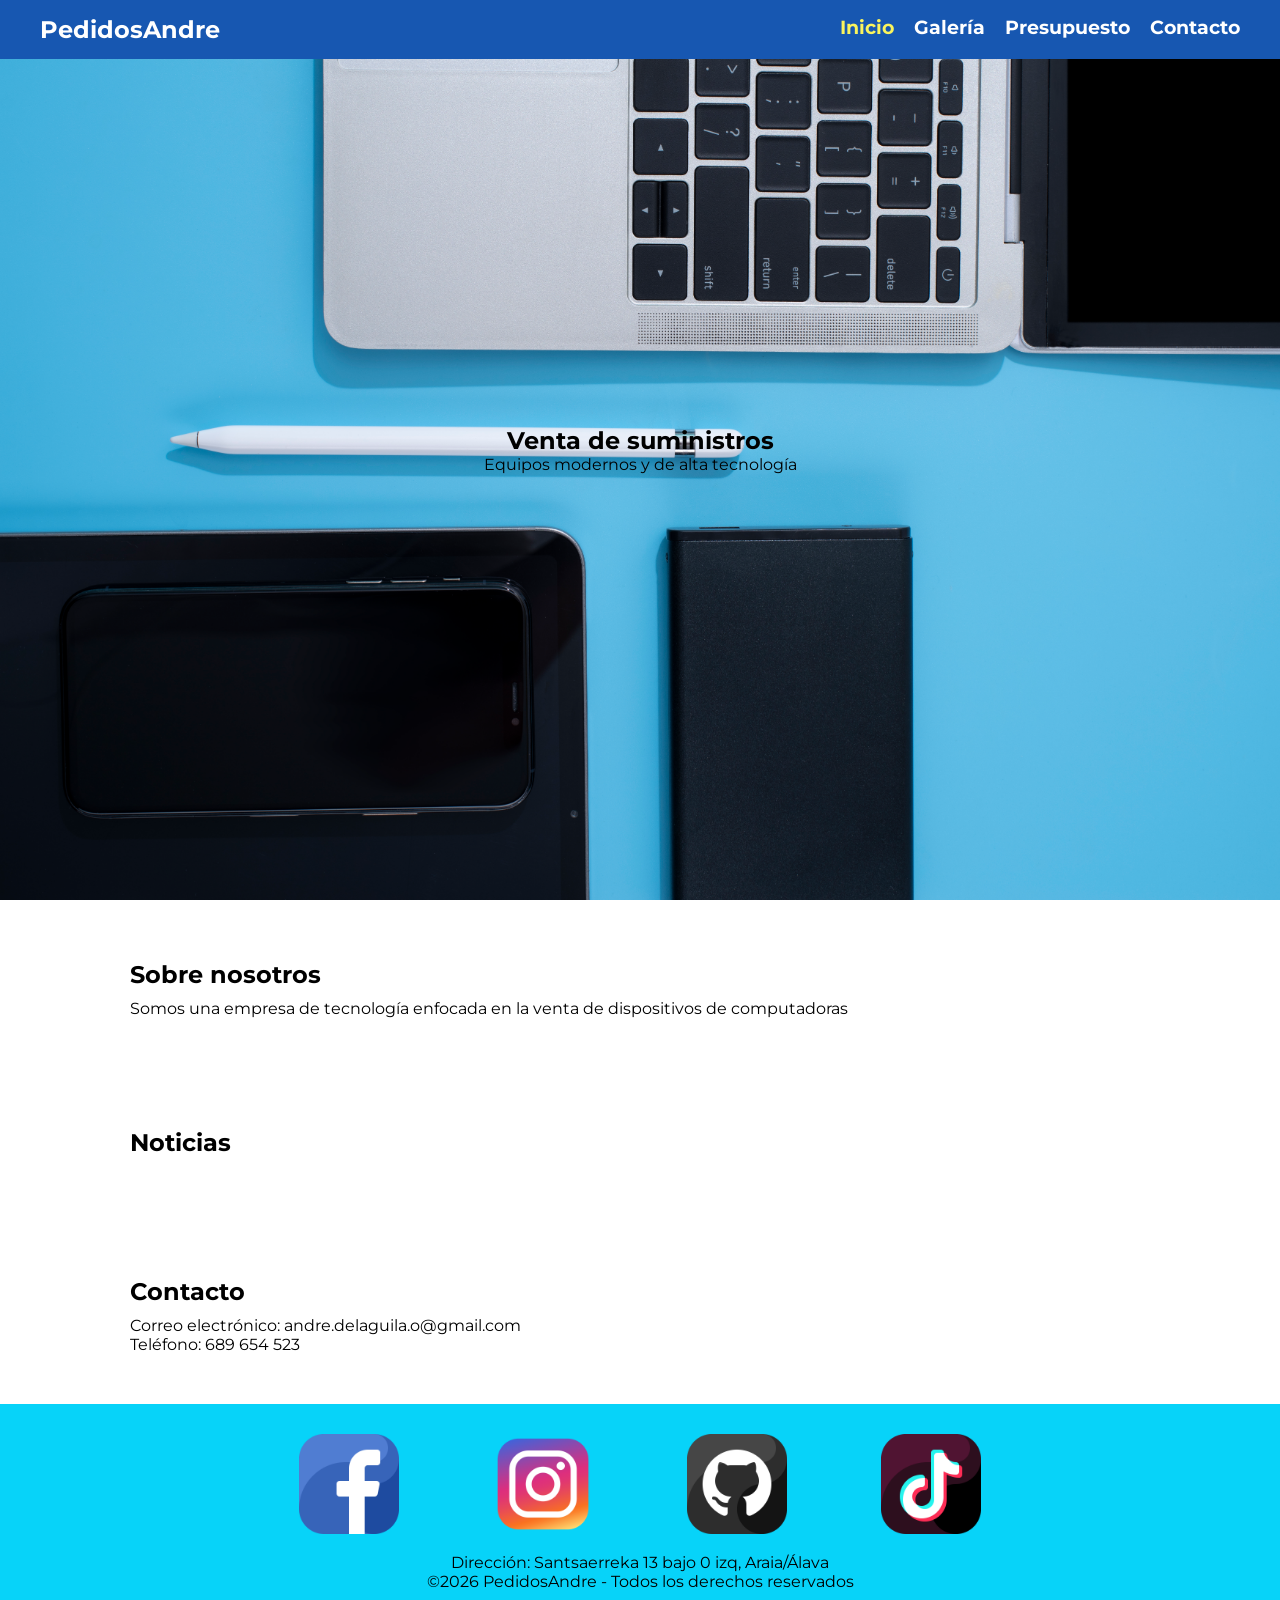
==== index.html @ a2789ecc "Add files via upload" ====
<!DOCTYPE html>
<!--Inicio del html donde se especifica que el documento está en idioma español-->
<html lang = "es">
    <head>
       <!--Configuración de caracteres especiales como tildes, ñ, etc -->
        <meta charset="utf-8">
       <!--Título de la página-->
        <title>
        PedidosAndre
       </title>
       <!--Estilos de la página-->
       <link rel="stylesheet" href="css/estilos.css">
       <!--Permite diseño responsive en móvil.-->
       <meta name="viewport" content="width=device-with, initial-scale=1.0">
        <!--Fuente de letras externas de google forms-->
       <link rel="preconnect" href="https://fonts.googleapis.com">
        <link rel="preconnect" href="https://fonts.gstatic.com" crossorigin>
        <link href="https://fonts.googleapis.com/css2?family=Montserrat:ital,wght@0,100..900;1,100..900&display=swap" rel="stylesheet"> 
    </head>
    <body>
        <!--Barra de navegación-->
        <nav>
            <!--Nombre de la página-->
            <h2>
                PedidosAndre
            </h2>
            <!--Menú de navegación-->
            <ul>
                <li><a href="index.html" class = "active">Inicio</a></li>
                <li><a href="galeria.html">Galería</a></li>
                <li><a href="presupuesto.html">Presupuesto</a></li>
                <li><a href="contacto.html">Contacto</a></li>
            </ul>
        </nav>
        <!--Sección hero-->
        <section id="hero">
            <h1>
                Venta de suministros
            </h1>
            <p>
                Equipos modernos y de alta tecnología
            </p>
        </section>
        <!--Sección sobre nosotros-->
        <section class="contenedor">
            <h2>
                Sobre nosotros
            </h2>
            <p>
                Somos una empresa de tecnología enfocada en la venta de dispositivos de computadoras
            </p>
        </section>
        <!--Sección de notocias-->
        <section class="contenedor">
            <h2>
                Noticias
            </h2>
            <div id="noticias">

            </div>
        </section>
        <!--Sección de contacto-->
        <section class="contenedor">
            <h2>
                Contacto
            </h2>
            <p>
                Correo electrónico: andre.delaguila.o@gmail.com
            </p>
            <p>
                Teléfono: 689 654 523
            </p>
        </section>
        <!--Pie de página-->
        <footer>
            <!--Links de las redes sociales-->
            <div class="redes">
                <a href="https://www.facebook.com/andre.delaguilaocampo" target ="_blank"><img src="img/facebook.png" alt="facebook"></a>
                <a href="https://www.instagram.com/" target ="_blank"><img src="img/instagram.png" alt="instagram"></a>
                <a href="https://github.com/" target ="_blank"><img src="img/github.png" alt="github"></a>
                <a href="https://www.tiktok.com/es-419/" target ="_blank"><img src="img/tiktok.png" alt="tiktok"></a>
            </div>
            <!--Dirección de la empresa-->
            <p>
                Dirección: Santsaerreka 13 bajo 0 izq, Araia/Álava
            </p>
            <!--Aviso legal-->
            <p>
                ©2026 PedidosAndre - Todos los derechos reservados
            </p>
        </footer>
        <!--Enlace al archivo javascript. Para que funcione el json, la página se debe correr sobre un servidor-->
        <script src="js/noticias.js"></script>
    </body>
</html>
---- css/estilos.css ----
/*Estilos básicos para todo el documento*/
*{
    margin: 0;
    padding: 0;
    box-sizing: border-box; /*Para que el width y el height de un elemento incluyan el padding y el border*/
}
body{
    font-family: "Montserrat", sans-serif; /*Familia de fuentes utilizada en la página*/   
}
/*Estilos para la bara de navegación*/
nav{
    position: fixed; /*Fija la posición de la barra de navegación*/
    top: 0; /*Lo fija en la parte superior de la ventana*/
    width: 100%; /*Para todo el ancho de la ventana*/
    background-color: #1757B1; /*Es para el color de fondo*/
    display: flex; /*Para que los documentos se coloquen uno al costado de otro*/    
    justify-content: space-between; /*Separa los elementos de los extremos y reparte el espacio en medio*/
    padding: 15px 40px; /*Relleno del elemento*/
    z-index: 5000; /*Coloca a la barra de navegación para que no se solape*/
}
nav h2{
    color: #fff; /*Color de letra blanco para el título de la página*/
}
nav ul{
    display: flex;
    list-style: none; /*Para que no se vean las viñetas*/
}
nav li{
    margin-left: 20px; /*Establece un márgen izquierdo entre cada item del menú*/
}
nav a{
    color: #fff;
    text-decoration: none; /*Quita el subrayado a los enlaces*/
    font-weight: bold; /*Pone la letra en negrita*/
    font-size: 1.2em; /*Incrementa la letra de temaño en un 20%*/
}
/*Estilos para el elemento activo del menú*/
nav a.active{
    color: #FAF45DFF; /*Cambia el color de la letra*/
}
section{ /*Espaciado de secciones*/
    padding: 50px 40px;
}
#hero{
    height: 100vh; /*Para que la sección ocupe todo el alto de la pantalla*/
    background: url("../img/ho.jpg") center/cover no-repeat; /*Imagen de fondo centrada, que se extienda en toda la pantalla y que no se repita*/
    display:flex;
    flex-direction: column; /*Para que los elementos vayan uno debajo de otro*/
    justify-content: center; /*Centrar verticalmente*/
    align-items: center; /*Centrar horizontalmente*/
    color: #000000;
    text-align: center; /*Centra el texto*/
}
.contenedor{
    max-width: 1100px; /*Ancho máximo*/
    margin: auto; /*Centrar los contenedores*/
}
.contenedor h2{
    margin: 10px 0;
}
/*Estilos para las tarjetas de noticias*/
.card{
    background: #dee0e4;
    padding: 20px;
    border-radius: 10px; /*Para los bordes redondeados*/
    transition: 0.3s;
}
.card:hover{
    transform: translateY(-5px); /*Al pasar el mouse sobre la tarjeta esta se mueve hacia arriba 5px*/
}
/*Estilos para el pie de página*/
footer{
    background: #07D3F9FF;
    color: #000000FF;
    text-align: center;
    padding: 30px;
}
/*Estilos para los íconos de redes*/
.redes{
    margin-bottom: 15px;
}
.redes img{
    width: 100px;
    margin: 0 45px;
    transition: transform 0.5s; /*Tiempo que dura la transición de aumento de tamaño*/       
}
/*Aumentar el tamaño del ícono al pasar el mouse sobre la imagen*/
.redes img:hover{
    transform:scale(1.25);
}
/*Estilo responsive: Para pantallas menores a 768px los elementos de la barra de navegación se colocarán uno debajo del otro*/
@media(max-width: 768px){
    nav{
        flex-direction: column;
    }
    nav ul{
        flex-direction: column;
    }
}
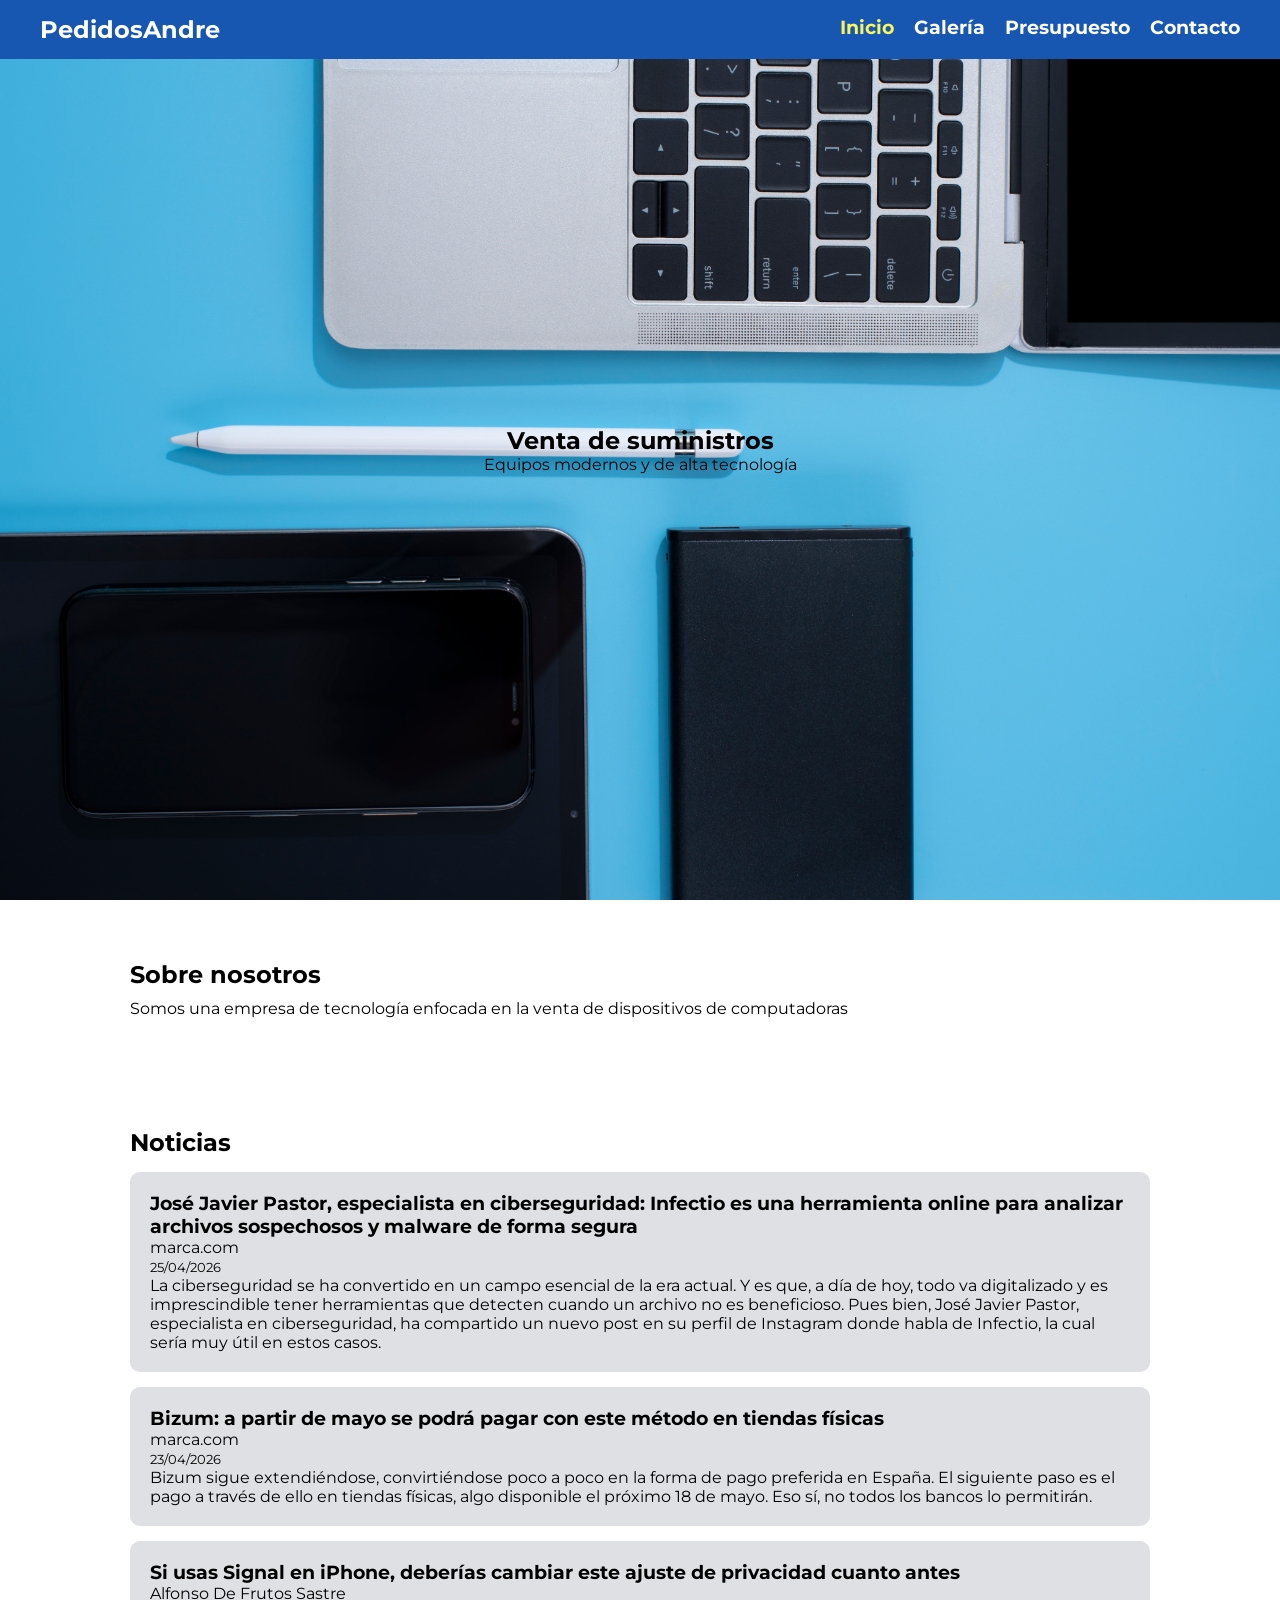
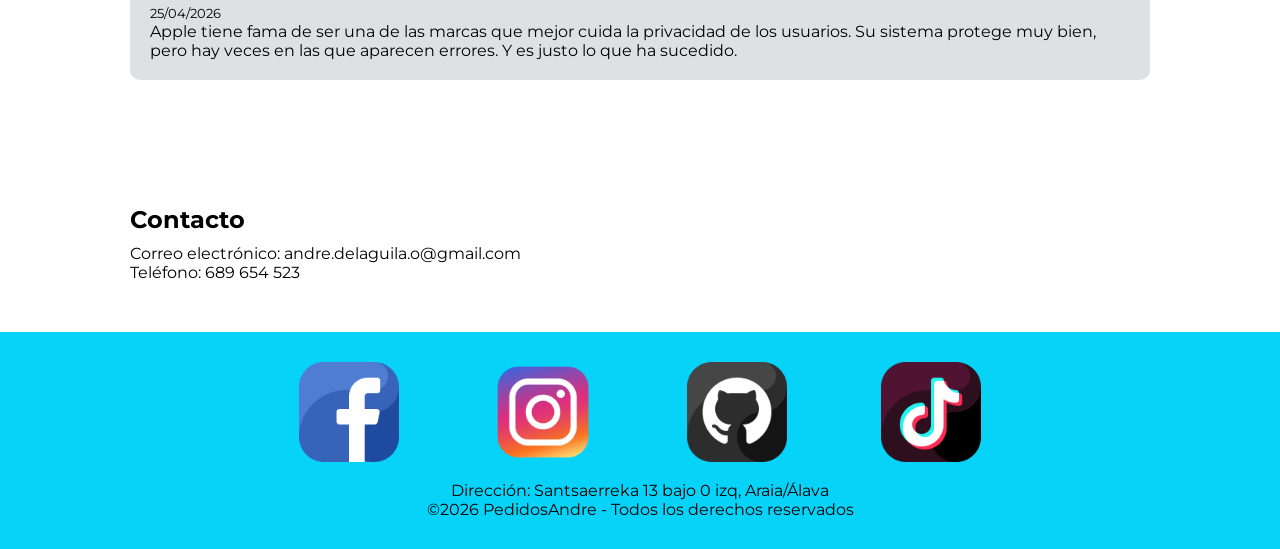
==== commit 76ed094d: "Add files via upload" ====
--- a/index.html
+++ b/index.html
@@ -27,9 +27,9 @@
             <!--Menú de navegación-->
             <ul>
                 <li><a href="index.html" class = "active">Inicio</a></li>
-                <li><a href="galeria.html">Galería</a></li>
-                <li><a href="presupuesto.html">Presupuesto</a></li>
-                <li><a href="contacto.html">Contacto</a></li>
+                <li><a href="views/galeria.html">Galería</a></li>
+                <li><a href="views/presupuesto.html">Presupuesto</a></li>
+                <li><a href="views/contacto.html">Contacto</a></li>
             </ul>
         </nav>
         <!--Sección hero-->
--- a/css/estilos.css
+++ b/css/estilos.css
@@ -63,6 +63,7 @@
     background: #dee0e4;
     padding: 20px;
     border-radius: 10px; /*Para los bordes redondeados*/
+    margin: 15px 0;
     transition: 0.3s;
 }
 .card:hover{
@@ -97,3 +98,124 @@
         flex-direction: column;
     }
 }
+/*Estilos de la galería*/
+/*Grid adaptable*/
+.grid{
+    display:grid; /*Organiza los elementos en filas y columnas con control total del espacio*/
+    grid-template-columns: repeat(auto-fit, minmax(250px,1fr)); /*Crea tantas columnas como quepa en la pantalla, cada una con un mínimo de 250 px y adaptable al espacio de la pantalla*/
+    gap:20px; /*Deja 20px de espacio entre los elementos*/
+
+}
+.imginfo{
+    width: 100%;
+    border-radius: 10px;
+}
+#galeria img{
+    cursor: pointer; /*Cambia el estilo del cursor al de la mano*/
+}
+.modal{
+    display:none; /*Para que el elemento modal no se visualice*/
+    position: fixed;
+    z-index: 2000;
+    left: 0;
+    top: 0;
+    width: 100%;
+    height: 100%;
+    background: rgba(0, 0, 0, 0.9);
+    justify-content: center;
+    align-items: center;
+}
+.modal img{
+    max-width: 80%;
+}
+#cerrar {
+    position: absolute;
+    top: 60px;
+    right: 40px;
+    font-size: 40px;
+    color: #fff;
+    cursor: pointer;
+    z-index: 3000;
+}
+/*Formularios*/
+form{
+    max-width: 900px;
+    margin: 40px auto;
+    padding: 30px;
+    border-radius: 15px;
+    box-shadow: 0 10px 30px rgba(0, 0, 0, 0.1);
+    display: flex;
+    flex-direction: column;
+}
+form input, form select{
+    width: 100%;
+    padding: 12px;
+    border: 1px solid #dee0e4;
+    border-radius: 8px;
+    font-size: 0.95rem;
+    margin: 10px 0;
+}
+form input:focus,
+form select:focus{
+    border-color: #3b82f6;
+    outline: none;
+    box-shadow: 0 0 0 3px rgba(59, 130, 246, 0.2);
+}
+form fieldset{
+    padding: 15px;
+}
+legend{
+    color: #1e293b;
+    border-left: 5px solid #1757B1;
+    padding-left: 10px;
+    font-size: 1.1rem;
+}
+label{
+    display: flex;
+    align-items: center;
+    gap: 10px;
+    font-size: 0.95rem;
+    font-weight: bold;
+}
+label.normal{
+    font-weight: normal;
+    cursor: pointer;
+}
+input[type="checkbox"]{
+    width: 18px;
+    height: 18px;
+    cursor: pointer;
+    accent-color: #3b82f6;
+}
+button{
+    padding: 14px;
+    border: none;
+    border-radius: 10px;
+    background: linear-gradient(135deg, #3b82f6, #1757B1);
+    color: #fff;
+    font-size: 1rem;
+    font-weight: bold;
+    cursor: pointer;
+    margin: 10px 5px;
+    transition: all 0.3s ease;
+}
+#cancelar{
+    background: linear-gradient(135deg,#969697,#737375);
+}
+button:hover{
+    transform: translateY(-2px);
+    box-shadow: 0 8px 20px rgba(37, 99, 275, 0.3);
+}
+#total{
+    background: #f1f4f9;
+    font-weight: bold;
+    font-size: 1.1rem;
+    color: #0f172a;
+}
+/*Mapa*/
+#mapa{
+    height: 800px;
+    width: 100%;
+    margin-top: 20px;
+    border-radius: 10px;
+}
